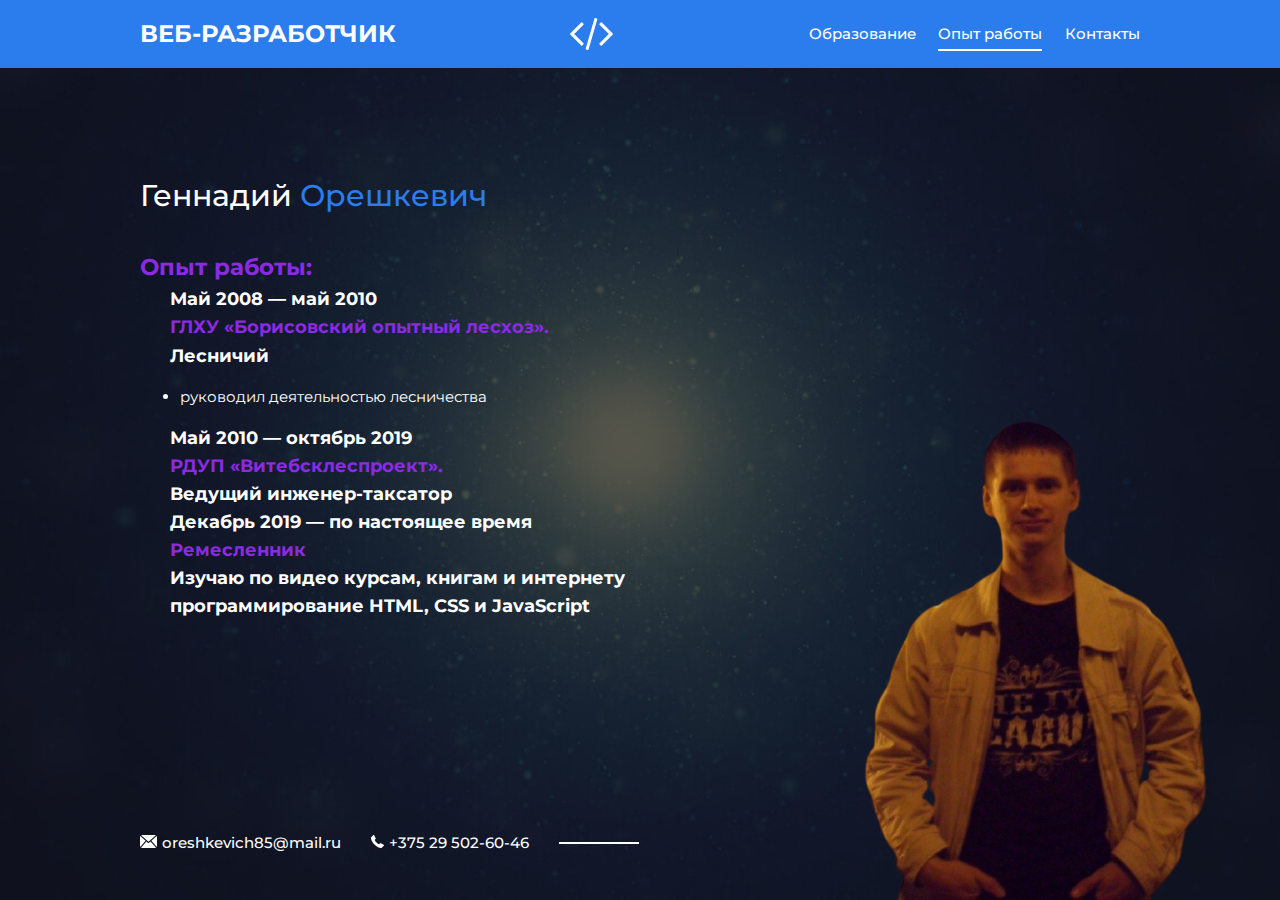
==== about.html @ 6c0ac585 "Add files via upload" ====
<!DOCTYPE html>
<html lang="ru">

<head>
    <meta charset="UTF-8">
    <meta name="viewport" content="width=device-width, initial-scale=1">
    <link href="https://fonts.googleapis.com/css?family=Montserrat:300,400,500,700&display=swap&subset=cyrillic"
        rel="stylesheet">
    <link rel="stylesheet" href="css/style.css">
    <link rel="icon" type="image/png" href="img/favicon.png">

    <meta name="description" content="">
    <meta name="keywords" content="создание сайтов, создание сайтов на заказ">

    <title>Personal Folio</title>
</head>

<body>


    <div class="page">

        <!-- Header -->
        <header class="header">
            <div class="container">
                <div class="header-inner">
                    <div class="header-brand">
                        ВЕБ-РАЗРАБОТЧИК
                    </div>

                    <div class="header-logo">
                        <img src="img/code.svg" alt="">
                    </div>

                    <nav class="header-nav">
                        <a class="header-nav-link" href="index.html">Образование </a>
                        <a class="header-nav-link active" href="about.html">Опыт работы</a>
                        <a class="header-nav-link" href="contacts.html">Контакты</a>
                    </nav>
                </div>
            </div><!-- /.container -->
        </header>


        <!-- Main -->
        <div class="container">
            <main class="content">
                <div class="content-header">
                    <h1 class="title">Геннадий <span>Орешкевич</span></h1>
                </div>

                <div class="text">
                    <h2><span>Опыт работы:</span></h2>
                    <h3>Май 2008 — май 2010 </h3>
                    <h3><span>ГЛХУ «Борисовский опытный лесхоз».</span> </h3>
                    <h3>Лесничий</h3>
                    <ul>
                        <li>руководил деятельностью лесничества</li>
                    </ul>
                    <h3>Май 2010 — октябрь 2019 </h3>
                    <h3><span>РДУП «Витебсклеспроект».</span></h3>
                    <h3>Ведущий инженер-таксатор</h3>

                    <h3>Декабрь 2019 — по настоящее время </h3>
                    <h3><span>Ремесленник</span></h3>
                    <h3>Изучаю по видео курсам, книгам и интернету программирование HTML, CSS и JavaScript
                    </h3>
                    

                </div>
            </main>
        </div>


        <!-- Footer -->
        <footer class="footer">
            <div class="container">
                <div class="contacts">
                    <a class="contacts-link" href="mailto:oreshkevich85@mail.ru ">
                        <img class="contacts-icon" src="img/mail.svg" alt="">oreshkevich85@mail.ru
                    </a>
                    <a class="contacts-link" href="tel:+375295026046">
                        <img class="contacts-icon" src="img/tel.svg" alt="">+375 29 502-60-46
                    </a>
                </div>
            </div>
        </footer>


        <img class="author" src="img/me.png" alt="">

    </div><!-- /.page -->

</body>

</html>
---- css/style.css ----
html {
    font-size: 15px;
}

body {
    margin: 0;

    font-family: 'Montserrat', sans-serif;
    font-size: 1rem;
    line-height: 1.6;
}

*,
*:before,
*:after {
    box-sizing: border-box;
}

h1, h2, h3, h4, h5, h6 {
    margin: 0;
}

p {
    margin: 20px 0 10px;
}
.container {
    width: 100%;
    max-width: 1030px;
    margin: 0 auto;
    padding: 0 1rem;
}


/* Page
=================*/

.page {
    width: 100%;
    height: 100vh;
    min-height: 770px;
    position: relative;
    overflow: hidden;

    background: #000 url("../img/bg.jpg") center no-repeat;
    background-size: cover;
}



/* Header
=================*/

.header {
    padding: 1rem 0;
    margin-bottom: 110px;

    background: #2B7DED;
}

.header-inner {
    display: flex;
    justify-content: space-between;
    align-items: center;
}

.header-brand {
    font-size: 1.6rem;
    color: #fff;
    text-transform: uppercase;
    font-weight: 700;
}

.header-logo img {
    display: block;
}

.header-nav {
    display: flex;
}

.header-nav-link {
    margin-left: 1.5rem;

    color: #fff;
    font-size: 1rem;
    font-weight: 500;
    text-decoration: none;

    transition: color .2s linear;
}

.header-nav-link:hover {
    color: #b2e3fd;
}

.header-nav-link.active {
    position: relative;
}

.header-nav-link.active:after {
    content: "";
    width: 100%;
    height: 2px;

    background-color: #fff;

    position: absolute;
    left: 0;
    bottom: -5px;
}


/* Content
=================*/

.content {
    height: 100%;
    width: 100%;
    max-width: 565px;
}

.content-header {
    margin-bottom: 35px;
}

.subtitle {
    font-size: 1.4rem;
    color: rgba(255, 255, 255, .6);
    font-weight: 300;
}

.title {
    margin-bottom: 10px;

    font-size: 2rem;
    color: #fff;
    font-weight: 500;
    line-height: 1.2;
}

.title span {
    color: #2B7DED;
}
.text span {
    color: blueviolet;
}
h3 {
    margin-left: 30px;
}

.text {
    margin-bottom: 50px;

    font-size: 1rem;
    color: #fff;
}



/* Btn
=================*/

.btn {
    display: inline-block;
    padding: 12px 35px;

    font-family: inherit;
    font-size: 1rem;
    line-height: 1.1;
    color: #fff;
    font-weight: 500;
    text-decoration: none;

    cursor: pointer;
    border: 0;
    background-color: #2B7DED;
    border-radius: 5px;

    transition: background .2s linear;
}

.btn:hover {
    background-color: #1461cb;
}

.btn-full {
    display: block;
    width: 100%;
}


/* Author
=================*/

.author {
    position: absolute;

    right: 20px;
    bottom: 0;
}



/* Footer
=================*/

.footer {
    width: 100%;

    position: absolute;
    bottom: 45px;
    left: 0;
}



/* Contacts
=================*/

.contacts {
    display: flex;
    align-items: center;
}

.contacts-link {
    margin-right: 2rem;

    font-size: 1rem;
    color: #fff;
    text-decoration: none;
    font-weight: 500;
}

.contacts-link:last-child {
    margin-right: 0;
    position: relative;
}

.contacts-link:last-child:after {
    content: "";
    display: block;
    width: 80px;
    height: 2px;
    margin-left: 2rem;

    background-color: #fff;
    pointer-events: none;

    position: absolute;
    left: 100%;
    top: 11px;
}

.contacts-link:hover {
    text-decoration: underline;
}

.contacts-icon {
    margin-right: 5px;
}



/* Form
=================*/

.form {
    width: 100%;
    max-width: 280px;
}

.form-group {
    margin-bottom: 20px;
}

.input,
.textarea {
    display: block;
    width: 100%;
    padding: 12px 18px;

    font-family: inherit;
    font-size: 1rem;
    color: #fff;

    border: 0;
    background-color: rgba(255, 255, 255, .1);
    border-radius: 5px;
}

.textarea {
    height: 100px;
    resize: none;
}

.input::placeholder,
.textarea::placeholder {
    color: #fff;
}



/* Media
=================*/

@media (max-width: 1000px) {

    .author {
        right: -170px;
    }

}

@media (max-width: 767px) {

    .page {
        min-height: 100vh;
        height: auto;
        padding-bottom: 2rem;
    }

    /* Header */
    .header {
        margin-bottom: 50px;
    }

    .header-logo {
        display: none;
    }

    .header-brand {
        font-size: 1.2rem;
    }


    /* Content */
    .content {
        max-width: none;
        margin-bottom: 50px;

        text-align: center;
    }


    /* Form */
    .form {
        margin: 0 auto;
    }


    /* Footer */
    .footer {
        position: static;
    }


    /* Contacts */
    .contacts {
        flex-direction: column;
    }

    .contacts-link {
        margin-right: 0;
        margin-bottom: .5rem;
    }

    .contacts-link:last-child {
        margin-bottom: 0;
    }

    .contacts-link:last-child:after {
        display: none;
    }

    /* Author */
    .author {
        display: none;
    }
}

@media (max-width: 565px) {

    /* Header */
    .header-inner {
        flex-direction: column;
    }

    .header-brand {
        margin-bottom: 1rem;
    }
}


@media (max-width: 320px) {
    .subtitle {
        font-size: 1.2rem;
    }

    .title {
        font-size: 1.6rem;
    }
}
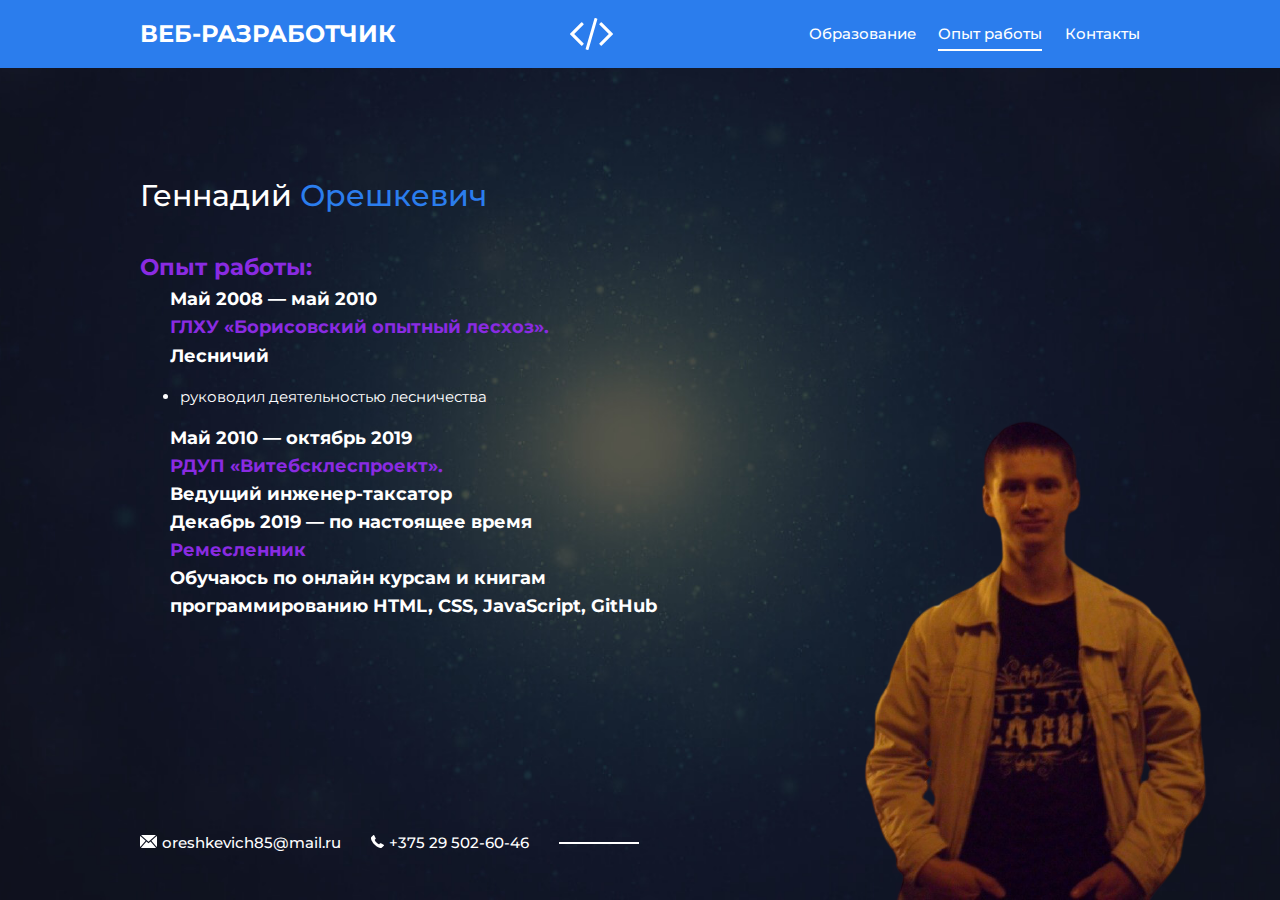
==== commit d586ec4f: "Update about.html" ====
--- a/about.html
+++ b/about.html
@@ -63,7 +63,7 @@
 
                     <h3>Декабрь 2019 — по настоящее время </h3>
                     <h3><span>Ремесленник</span></h3>
-                    <h3>Изучаю по видео курсам, книгам и интернету программирование HTML, CSS и JavaScript
+                    <h3>Обучаюсь по онлайн курсам и книгам программированию HTML, CSS, JavaScript, GitHub
                     </h3>
                     
 
@@ -93,4 +93,4 @@
 
 </body>
 
-</html>+</html>
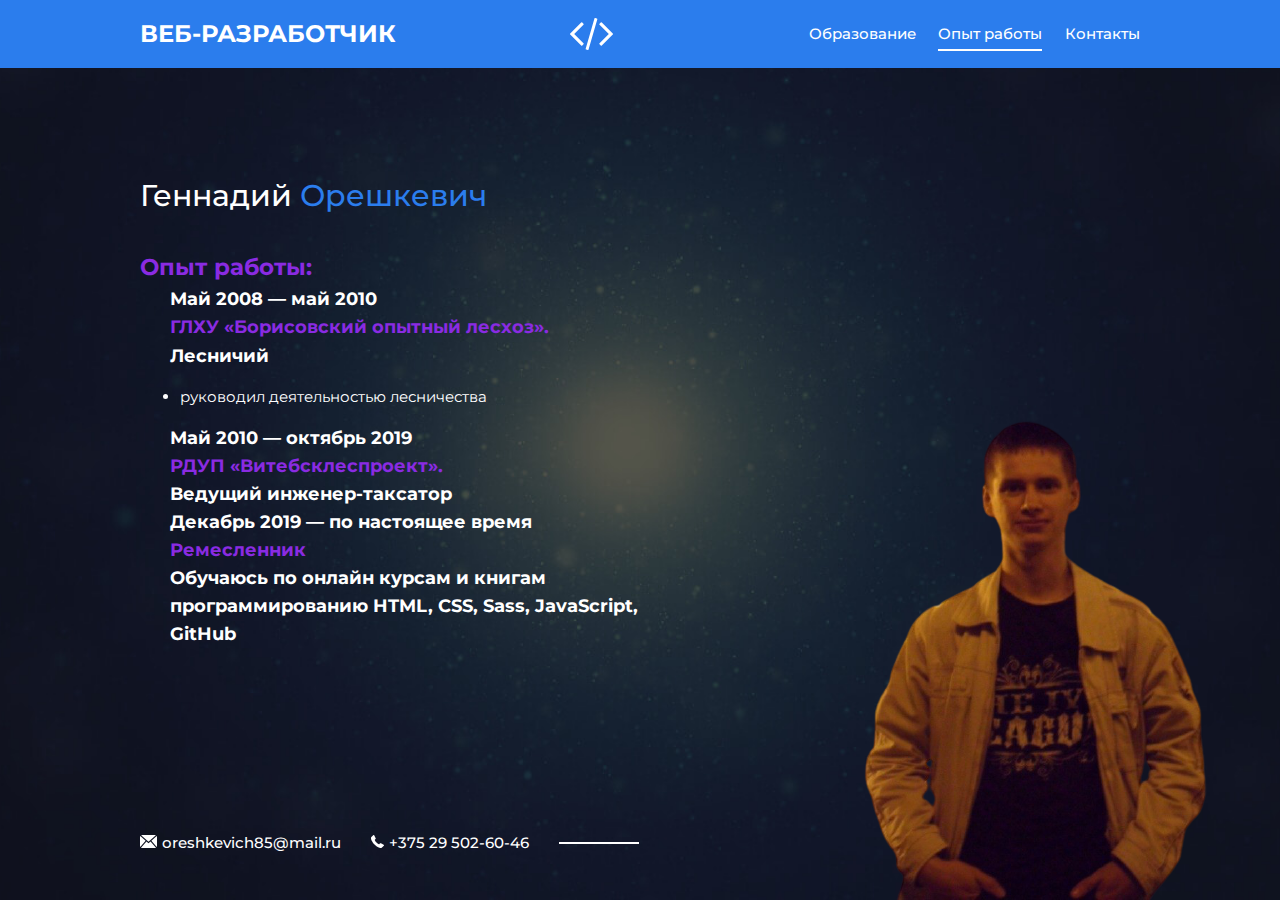
==== commit 4dbae25b: "Update about.html" ====
--- a/about.html
+++ b/about.html
@@ -63,7 +63,7 @@
 
                     <h3>Декабрь 2019 — по настоящее время </h3>
                     <h3><span>Ремесленник</span></h3>
-                    <h3>Обучаюсь по онлайн курсам и книгам программированию HTML, CSS, JavaScript, GitHub
+                    <h3>Обучаюсь по онлайн курсам и книгам программированию HTML, CSS, Sass, JavaScript, GitHub
                     </h3>
                     
 
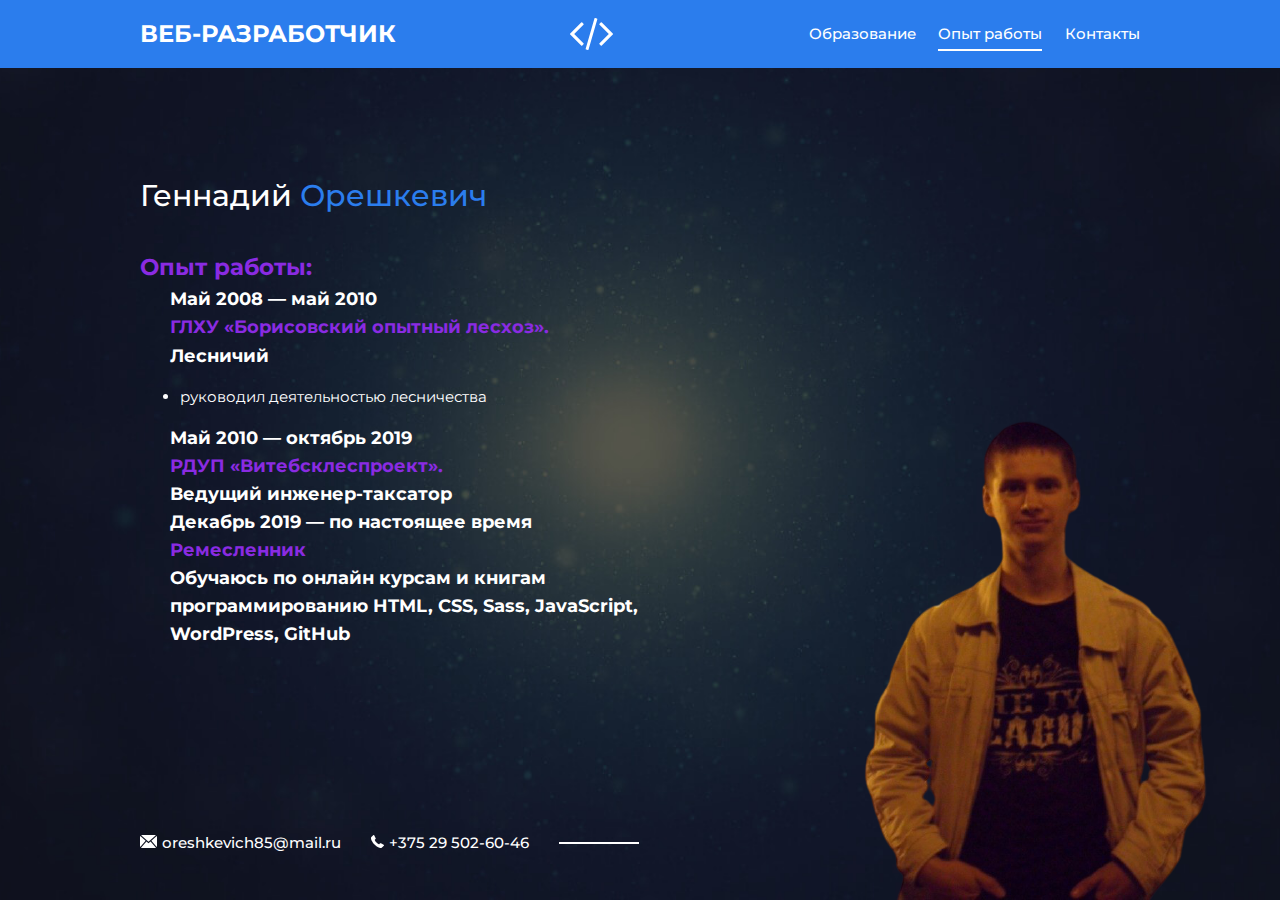
==== commit e960f6f6: "Update about.html" ====
--- a/about.html
+++ b/about.html
@@ -63,7 +63,7 @@
 
                     <h3>Декабрь 2019 — по настоящее время </h3>
                     <h3><span>Ремесленник</span></h3>
-                    <h3>Обучаюсь по онлайн курсам и книгам программированию HTML, CSS, Sass, JavaScript, GitHub
+                    <h3>Обучаюсь по онлайн курсам и книгам программированию HTML, CSS, Sass, JavaScript, WordPress, GitHub
                     </h3>
                     
 
